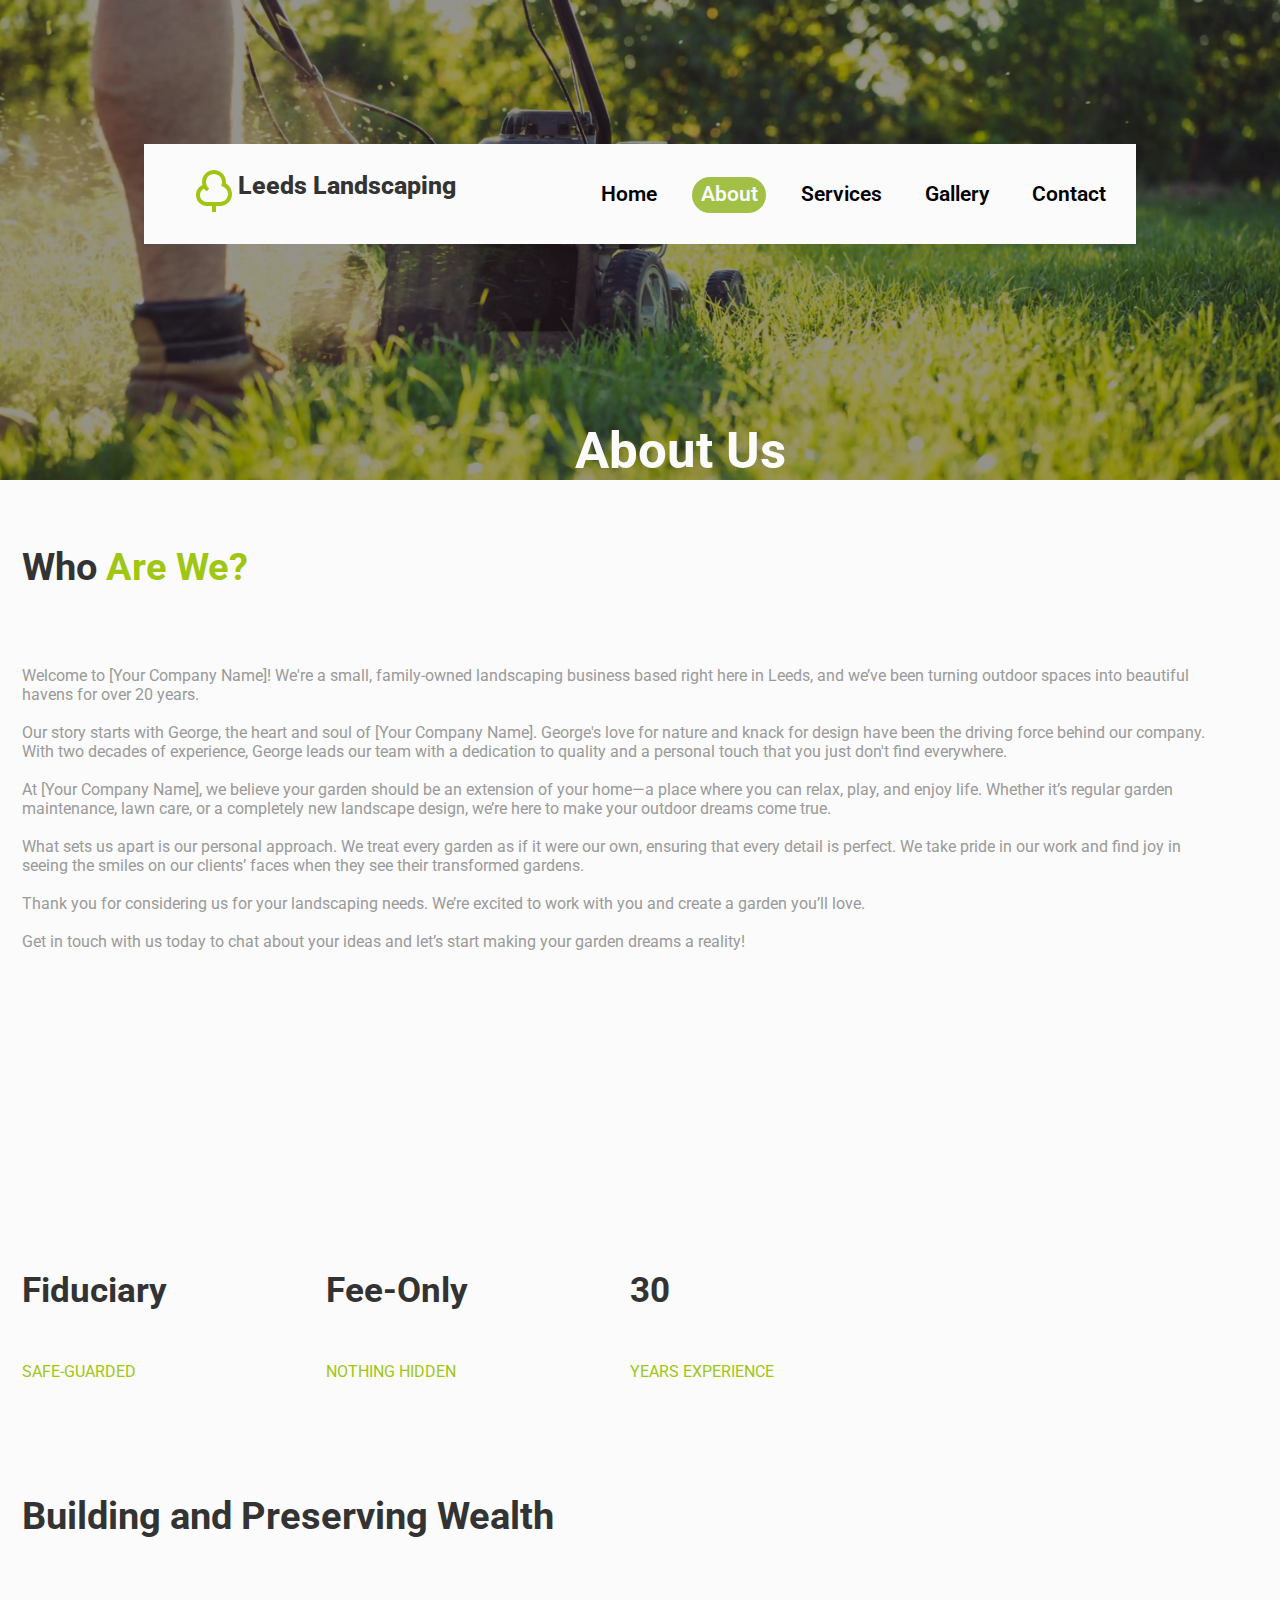
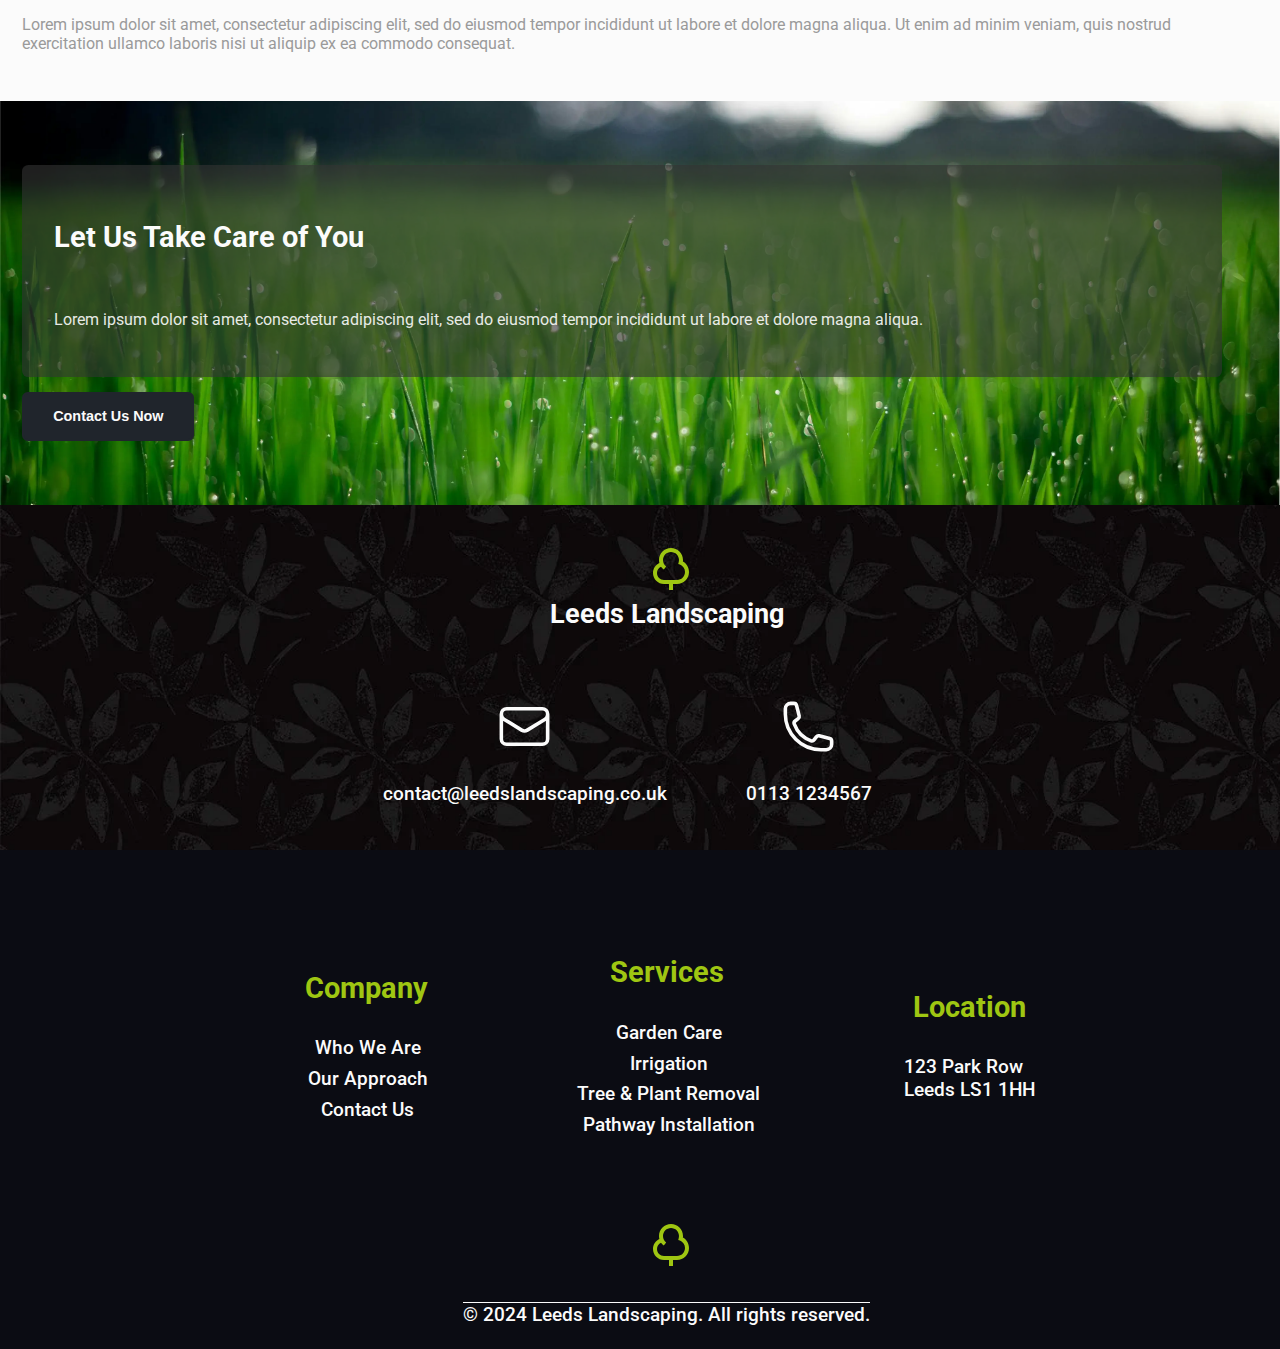
==== about.html @ 2428ceee "Deployed first version of the website" ====
<!DOCTYPE html>
<html lang="en">

<head>
    <meta charset="UTF-8">
    <meta name="viewport" content="width=device-width, initial-scale=1.0">
    <meta name="description" content="Template website for a financial advisor">
    <meta name="keywords" content="">
    <title>Leeds Landscaping - About</title>
    <link rel="preconnect" href="https://fonts.googleapis.com">
    <link rel="preconnect" href="https://fonts.gstatic.com" crossorigin>
    <link href="https://fonts.googleapis.com/css2?family=Roboto:ital,wght@0,100;0,300;0,400;0,500;0,700;0,900;1,100;1,300;1,400;1,500;1,700;1,900&display=swap" rel="stylesheet">
    <link rel="stylesheet" href="./style.css">
    <link href="https://cdn.jsdelivr.net/npm/bootstrap@5.2.2/dist/css/bootstrap.min.css" rel="stylesheet" integrity="sha384-Zenh87qX5JnK2Jl0vWa8Ck2rdkQ2Bzep5IDxbcnCeuOxjzrPF/et3URy9Bv1WTRi" crossorigin="anonymous">
    <link rel="icon" type="image/x-icon" href="/images/favicon.ico"> 
    <script src="nav.js" defer></script>
    <script src="app.js" defer></script>
    <link rel="icon" type="image/png" sizes="32x32" href="/images/favicon-32x32.png">
    <link rel="icon" type="image/png" sizes="16x16" href="/images/favicon-16x16.png">
    <link rel="mask-icon" href="/images/safari-pinned-tab.svg" color="#5bbad5">
    <meta name="msapplication-TileColor" content="#fbfbfb">
    <meta name="theme-color" content="#fbfbfb">
</head>

<body>
    <section class="header-cont-other">
        <header class="primary-header">
            <a href="index.html" class="logo">
                <h1>Leeds Landscaping</h1>
                <span class="logo-icon" role="img" aria-label="Tree Icon"></span>
            </a>
            <button class="mobile-nav-toggle" aria-controls="primary-navigation" aria-expanded="false">
                <span class="nav-toggle-icon"></span>
                <span class="nav-toggle-text">Menu</span>
            </button>

            <nav>
                <ul id="primary-navigation" data-visible="false" class="primary-navigation flex">
                    <li><a href="index.html">Home</a></li>
                    <li class="active"><a href="about.html" class="active-a">About</a></li>
                    <li><a href="services.html">Services</a></li>
                    <li><a href="gallery.html">Gallery</a></li>
                    <li><a href="contact.html">Contact</a></li>
                </ul>
            </nav>
        </header>
        <div class="hero">
            <div class="hero-cont">
                <h1>About Us</h1>
            </div>
        </div>
    </section>

    <main>
        <section class="about">
            <div class="container">
                <div class="main-point">
                    <h2>Who <span class="green">Are We?</span></h2>
                    <p>Welcome to [Your Company Name]! We're a small, family-owned landscaping business based right here in Leeds, and we’ve been turning outdoor spaces into beautiful havens for over 20 years.
                        <br><br>
                        Our story starts with George, the heart and soul of [Your Company Name]. George's love for nature and knack for design have been the driving force behind our company. With two decades of experience, George leads our team with a dedication to quality and a personal touch that you just don't find everywhere.
                        <br><br>
                        At [Your Company Name], we believe your garden should be an extension of your home—a place where you can relax, play, and enjoy life. Whether it’s regular garden maintenance, lawn care, or a completely new landscape design, we’re here to make your outdoor dreams come true.
                        <br><br>
                        What sets us apart is our personal approach. We treat every garden as if it were our own, ensuring that every detail is perfect. We take pride in our work and find joy in seeing the smiles on our clients’ faces when they see their transformed gardens.
                        <br><br>
                        Thank you for considering us for your landscaping needs. We’re excited to work with you and create a garden you’ll love.
                        <br><br>
                        Get in touch with us today to chat about your ideas and let’s start making your garden dreams a reality!</p>
                </div>
            </div>
        </section>
        <section class="points-other">
            <div class="container">
                <div class="point-cont-other">
                    <div class="point">
                        <div class="point-img" id="bank-image">
                            <span role="img" aria-label="Bank Icon"></span>
                        </div>
                        <h3>Fiduciary</h3>
                        <p>SAFE-GUARDED</p>
                    </div>
                    <div class="point">
                        <div class="point-img" id="coin-image">
                            <span role="img" aria-label="Coin Icon"></span>
                        </div>
                        <h3>Fee-Only</h3>
                        <p>NOTHING HIDDEN</p>
                    </div>
                    <div class="point">
                        <div class="point-img" id="shake-image">
                            <span role="img" aria-label="Hand Shake Icon"></span>
                        </div>
                        <h3>30</h3>
                        <p>YEARS EXPERIENCE</p>
                    </div>
                </div>
            </div>
        </section>
        <section class="about">
            <div class="container">
                <div class="main-point">
                    <h2>Building and Preserving Wealth</h2>
                    <p>Lorem ipsum dolor sit amet, consectetur adipiscing elit, sed do eiusmod tempor incididunt ut labore et dolore magna aliqua. 
                        Ut enim ad minim veniam, quis nostrud exercitation ullamco laboris nisi ut aliquip ex ea commodo consequat.</p>
                </div>
            </div>
        </section>
        
        <section class="why-us" id="final-contact">
            <div class="container">
                <div class="why-text" id="final-why">
                    <h2>Let Us Take Care of You</h2>
                    <p>Lorem ipsum dolor sit amet, consectetur adipiscing elit, sed do eiusmod tempor incididunt ut labore et dolore magna aliqua.</p>
                </div>
                <a href="contact.html"><button class="services-button">Contact Us Now</button></a>
            </div>
        </section>
        
    </main>
    <footer>
        <div class="first-footer">
            <a href="index.html" class="footer-logo">
                <span class="logo-icon" role="img" aria-label="Tree Icon"></span>
                <span class="logo-text">Leeds Landscaping</span>
            </a>
            <div class="footer-contact">
                <div class="contact-cont">
                    <div class="contact-image" id="mail-image">
                        <span role="img" aria-label="Mail Icon"></span>
                    </div>
                    <p>contact@leedslandscaping.co.uk</p>
                </div>
                <div class="contact-cont">
                    <div class="contact-image" id="phone-image">
                        <span role="img" aria-label="Phone Icon"></span>
                    </div>
                    <p>0113 1234567</p>
                </div>
            </div>
        </div>
        <div class="second-footer"> 
            <div class="quick-links">
                <ul class="link-cont">
                    <h2>Company</h2>
                    <li><a href="about.html">Who We Are</a></li>
                    <li><a href="services.html">Our Approach</a></li>
                    <li><a href="contact.html">Contact Us</a></li>
                </ul>
                <ul class="link-cont">
                    <h2>Services</h2>
                    <li><a href="services.html">Garden Care</a></li>
                    <li><a href="services.html">Irrigation</a></li>
                    <li><a href="services.html">Tree & Plant Removal</a></li>
                    <li><a href="services.html">Pathway Installation</a></li>
                </ul>
                <ul class="link-cont">
                    <li><h2>Location</h2></li>
                    <li><a href="contact.html">123 Park Row<br>Leeds LS1 1HH<br></a></li>
                </ul>
            </div>
            <span class="logo-icon" role="img" aria-label="Tree Icon"></span>
            <p>© 2024 Leeds Landscaping. All rights reserved.</p>
        </div>
    </footer>

</body>

</html>
---- style.css ----
/* Theme Name: Landscaping */

body {
    font-family: 'Roboto', sans-serif;
    background-color: #fbfbfb;
    color: #333;
    overflow-x: hidden;
    min-height: 100vh;
    padding: 0;
    margin: 0;
    max-width: 100vw;
    overflow-x: hidden;
}

html {
    min-height: 100dvh;
    overflow-x: hidden;
}

li a {
    text-decoration: none;
    color: #000001;
}

li a:hover {
    color: #fbfbfb;
}

p {
    font-size: 1.2em;
    opacity: 0.9;
    color: #333;
}

.grid {
    display: grid;
    gap: var(--gap, 1rem);
}

.green {
    color: #9fc612;
    font-weight: 700;
}

/* Header */

.primary-header {
    height: 100px;
    width: 100%;
    max-width: 992px;
    padding: 0;
    margin: 0;
    font-size: 1.2em;
    display: flex;
    justify-content: space-between;
    background-color: #fbfbfb;
    margin-bottom: 5em;
    position: absolute;
    top: 0;
}

.header-cont,
.header-cont-other {
    height: 30em;
    width: 100%;
    display: flex;
    flex-direction: column;
    justify-content: space-around;
    align-items: center;
    background-image: url(./images/720lawn.webp);
    background-size: cover;
    background-repeat: no-repeat;
    background-position: center;
    position: relative;
}

.header-cont-other {
    background-image: url(./images/720lawn.webp);
    height: 24em;
}

.header-cont h1,
.header-cont-other h1 {
    font-size: 3em;
    font-weight: 700;
    color: #fbfbfb;
    margin-top: 1em;
    text-align: center;
}

.header-bottom {
    position: absolute;
    bottom: -0.5em;
    left: 0;
    width: 100%;
}

.logo {
    position: relative;
    width: 320px;
    height: 100%;
    display: flex;
    flex-direction: row-reverse;
    justify-content: center;
    align-items: center;
    text-decoration: none;
    background-color: #fbfbfb;
    padding-right: 1em;
}

.logo-icon {
    display: block;
    width: 3rem;
    height: 3rem;
    margin-left: 0.4em;
    background: url(./images/tree.svg) no-repeat center;
    background-size: contain;
    margin-bottom: 0.2em;
}

.logo h1 {
    font-size: 22px;
    font-weight: 800;
    color: #333;
    text-align: center;
    margin-top: 1.6em;
    text-decoration: none;
    padding-bottom: 1.4em;
}

.primary-navigation {
    padding: 0;
    margin: 0;
    font-size: 1.1em;
    list-style: none;
    display: flex;
    flex-direction: row;
    align-items: center;
    justify-content: space-between;
    height: 100%;
    width: 100%;
    margin-right: 1em;
}

.primary-navigation a {
    position: relative;
    text-decoration: none;
    font-weight: 600;
    padding: 0.2em 0.4em 0.3em 0.4em;
    margin-right: 1em;
}

.primary-navigation a:hover {
    color: #fbfbfb;
    background-color: #A2C046;
    border-radius: 1.6em;
}

.active-a {
    color: #fbfbfb;
    background-color: #A2C046;
    border-radius: 1.6em;
}

.mobile-nav-toggle {
    display: none;
}

/* Body */

/* Hero */

.upper-text {
    font-size: 1em;
    font-weight: 600;
    text-align: left;
    color: #9fc612;
    opacity: 1;
} 

.hidden {
    opacity: 0;
}

.show {
    opacity: 1;
}

.hero {
    padding: 0 1em;
    width: 100%;
    height: 28em;
    display: flex;
    align-items: center;
    justify-content: center;
    flex-direction: column;
    text-align: center;
    margin-top: 6em;
}

.hero h1 {
    font-size: 2em;
    font-weight: 700;
    color: #fbfbfb;
    margin-top: 1em;
    text-align: left;
}

.hero-cont p {
    font-size: 1em;
    color: #9fc612;
    opacity: 1;
    font-weight: 600;
}

.hero-cont h1 {
    margin: 0;
}

.contact-button,
.services-button {
    background-color: #a2c046;
    color: #fbfbfb;
    padding: 1em 2em;
    border: none;
    border-radius: 0.4em;
    font-size: 0.9em;
    font-weight: 700;
    margin-top: 1em;
    cursor: pointer;
}

.contact-button:hover {
    transform: scale(1.05);
    transition: 0.3s;
}

/* About */

.about,
.points,
.reviews,
.services,
.people,
.points-other {
    background-color: #fbfbfb;
    padding: 2em 1.4em;
}

.container {
    display: flex;
    flex-direction: column;
    max-width: 75em;
}

.about h2 {
    font-size: 1.8em;
    font-weight: 700;
    margin-bottom: 2em;
}

.about p,
.points p {
    font-size: 1em;
    color: #9a9a9a;
    opacity: 1;
}

.services-button {
    background-color: #20252c;
    border: 0.2em solid #20252c;
}

.services-button:hover {
    background-color: #a2c046;
    transition: 0.3s;
}

/* Points */

.points h2 {
    font-size: 1.8em;
    font-weight: 600;
}

.points h3 {
    font-size: 1.4em;
    font-weight: bold;
    margin-top: 0.4em;
    opacity: 1;
    color: #333;
}

.points-other h3 {
    font-size: 2.2em;
    font-weight: bold;
    margin-top: 0.4em;
    opacity: 1;
    color: #333;
}

.points-other p {
    font-size: 1em;
    color: #9fc612;
    opacity: 1;
}

.point,
.point-other {
    display: flex;
    flex-direction: column;
    align-items: left;
    margin: 0;
    width: 100%;
    height: 100%;
    text-align: left;   
}

#main-point {
    border: #d9d9d9 0.3em solid;
    padding: 1em;
}

.point p a {
    color: #A2C046;
    text-decoration: none;
    font-weight: 700;
}
.point p a:after {
    content: '>';
    position: relative;
    left: 6px;
    top: 0;
    transition: 0.2s;
    font-size: 1.3em;
}

.point p a:hover:after {
    left: 2px;
}

.point-img {
    height: 20em;
    width: 100%;
    padding: 2em;
    display: block;
    margin-top: 1em;
    margin-bottom: 1em;
}

#lumber-image {
    background: url(./images/lumber.webp) no-repeat center;
    background-size: cover;
}

#sprinkler-image {
    background: url(./images/sprinkler.webp) no-repeat center;
    background-size: cover;
}

#gardencare-image {
    background: url(./images/garden-care.webp) no-repeat center;
    background-size: cover;
}

/* Reviews */

.reviews {
    --s: 50px; /* control the size*/
    --c1: #ffffff;
    --c2: #e6e6e6;
    
    --c:#0000 79%,var(--c1) 81% 99%,var(--c2) 101% 150%,#0000 0;
    background:
      radial-gradient(var(--s) at 100% 100%,var(--c)),
      radial-gradient(var(--s) at 100% 0   ,var(--c)) calc(3*var(--s)/2) 0,
      radial-gradient(var(--s) at 0    100%,var(--c)) calc(  var(--s)/2) 0,
      radial-gradient(var(--s) at 0    0   ,var(--c)) calc(2*var(--s)) 0,
      repeating-linear-gradient(90deg,
        var(--c1) 0 calc(20%/3),#0000 0 calc(70%/3),
        var(--c1) 0 30%,#0000 0 50%) calc(var(--s)/-5) 0 var(--c2);
    background-size: calc(3*var(--s)) calc(5*var(--s)/2);
    padding: 2em 1.4em;
    display: flex;
}

.review-cont {
    display: flex;
    flex-direction: column;
    gap: 4em;
    width: 100%;
    padding: 3em 0;
}

.review {
    width: 100%;
    min-height: 22em;
    background-color: #fbfbfb;
    border-radius: 0.4em;
    display: flex;
    flex-direction: column;
    justify-content: center;
    padding: 2em;
    position: relative;
}

.review-box {
    border-top: #9fc612 0.16em solid;
    padding-top: 0.5em;
    margin-top: 0.5em;
}

.review p {
    font-size: 1em;
    opacity: 1;
}

.review .speech-mark {
    width: 3em;
    height: 3em;
    background-color: #9fc612;
    position: absolute;
    top: -1.5em;  
    left: 50%;
    transform: translateX(-50%);
    border-radius: 50%;
    display: flex;
    align-items: center;
    justify-content: center;
}

.speech-mark h3 {
    font-size: 4em;
    color: #fbfbfb;
    margin-top: 0.5em;
}

/* Why Choose Us */

.why-us {
    padding: 4em 1.4em;
    display: flex;
    flex-direction: column;
    background: url(./images/grass.webp) no-repeat;
    background-size: cover;
    background-position: center;
}

.why-text {
    padding: 2em;
    border-radius: 0.4em;
    display: flex;
    flex-direction: column;
    gap: 1em;
    color: #fbfbfb;
    background-color: rgba(51, 51, 51, 0.6);
}

.why-text h2 {
    font-size: 1.8em;
    font-weight: 700;
}

.why-text p {
    font-size: 1em;
    font-weight: 400;
    margin-top: 1em;
    color: #fbfbfb;
}

#why-button {
    background-color: rgba(51, 51, 51, 0.6);
    border: rgba(51, 51, 51, 0.2) 0.2em solid;
}

#why-button:hover {
    border: rgba(51, 51, 51, 1) 0.2em solid;
    transition: 0.3s;
}

.button-cont {
    display: flex;
    justify-content: space-evenly;
}

/* Services */

.service-img {
    height: 4em;
    width: 4em;
    padding: 2em;
    display: block;
    margin-top: 1em;
}

.service-cont {
    display: flex;
    flex-direction: column;
    gap: 2em;
}

#point-serv {
    display: flex;
    flex-direction: column;
    align-items: center;
    text-align: center;
    justify-content: center;
    opacity: 1;
    border-bottom: #d9d9d9 0.2em dashed;
}

.services h2 {
    font-size: 1.8em;
    font-weight: 700;
    text-align: center;
    margin: 1em 0;
    padding-bottom: 1em;
    border-bottom: #9fc612 0.1em dashed;
}

.services p {
    font-size: 1em;
    margin-top: 1em;
}

#calendar-image {
    background: url(./images/calendar.svg) no-repeat center;
    background-size: contain;
}

#dashboard-image {
    background: url(./images/dashboard.svg) no-repeat center;
    background-size: contain;
}

#chat-image {
    background: url(./images/chat.svg) no-repeat center;
    background-size: contain;
}

#trophy-image {
    background: url(./images/trophy.svg) no-repeat center;
    background-size: contain;
}

#checkbox-image {
    background: url(./images/checkbox.svg) no-repeat center;
    background-size: cover;
    background-position: center;
}

#leaf-image {
    background: url(./images/leaf-fill.svg) no-repeat center;
    background-size: cover;
    background-position: center;
}

#award-image {
    background: url(./images/award.svg) no-repeat center;
    background-size: cover;
    background-position: center;
    width: 12em;
    height: 6em;
    margin: 1em 0;
}

/* Footer */


.first-footer {
    background-image: url(./images/leaves.webp);
    background-size: cover;
    background-repeat: no-repeat;
    background-position: center;
    min-height: 18em;
    width: 100%;
    padding: 3em 0;
    margin: 0 auto;
    font-size: 1.2em;
    display: flex;
    flex-direction: column;
    align-items: center;
    justify-content: space-around;
    --gap: 3rem;
}

.footer-logo {
    height: 8em;
    min-width: 10em;
    text-decoration: none;
    display: flex;
    align-items: center;
    justify-content: center;
    flex-direction: column;
    padding: 0 1em;
}

.logo-text {
    font-size: 1.4em;
    font-weight: 700;
    color: #fbfbfb;
    margin-top: 0;
}

.footer-contact {
    display: flex;
    flex-direction: column;
    align-items: center;
    gap: 1em;
    padding: 0 1em 1em 1em;
}

.contact-cont {
    display: flex;
    flex-direction: column;
    align-items: center;
    gap: 0.4em;
}

.contact-cont p {
    opacity: 1;
    font-size: 1em;
    color: #fbfbfb;
    font-weight: 500;
}

.contact-image {
    height: 1em;
    width: 1em;
    padding: 1em;
    display: block;
    margin-top: 1em;
    background-color: red;
}

#mail-image {
    background: url(./images/EnvelopeIcon.svg) no-repeat center;
    background-size: contain;
}

#phone-image {
    background: url(./images/PhoneIcon.svg) no-repeat center;
    background-size: contain;
}

.second-footer {
    background-color: #0b0c13;
    min-height: 26em;
    width: 100%;
    padding: 3em 1.4em;
    margin: 0 auto;
    font-size: 1.2em;
    display: flex;
    flex-direction: column;
    align-items: center;
    justify-content: space-around;
    --gap: 3rem;
}

.quick-links {
    display: flex;
    flex-direction: column;
    align-items: center;
    padding: 1em;
    width: 100%;
    max-width: 45em;
    
}

.link-cont {
    display: flex;
    flex-direction: column;
    align-items: center;
    gap: 0.4em;
}

.second-footer h2 {
    font-size: 1.5em;
    font-weight: 700;
    color: #9fc612;
}

.second-footer ul {
    display: flex;
    flex-direction: column;
    list-style: none;
    padding: 0;
}

.second-footer ul li {
    margin-left: 0.2em;
}

.second-footer ul li a {
    font-weight: 500;
    color: #fbfbfb;
    text-decoration: none;
}

.second-footer ul li a:hover {
    color: #9fc612;
}

.second-footer p {
    opacity: 1;
    font-size: 1em;
    color: #fbfbfb;
    font-weight: 500;
    border-top: #fbfbfb 0.1em solid;
}

/* Contact Form */

iframe {
    width: 100%;
    margin-bottom: -1em;
}

.contact-form {
    padding: 2em 2em;
    display: flex;
    align-items: center;
    justify-content: center;
}

.contact-form form {
    width: 100%;
    text-align: center;
}

.input-box .input-field {
    width: 100%;
}

form .input-box {
    margin: 1em 0;
    display: grid;
    grid-template-columns: 1fr;
    gap: 1em;
}

.field .item {
    width: 100%;
    border: #e0e0e0 0.1em solid;
    padding: 0.5em;
    font-size: 1.2em;
    border-radius: 0.4em;
    margin: 0;
    background-color: #e0e0e0;
}

.input-field .item:focus,
.textarea-field .item:focus {
    border-bottom: #a2c046 0.2em solid;
    margin-bottom: -0.1em;
    outline: none;
}

form .textarea-field .item {
    resize: none;
}

.hours-cont {
    display: grid;
    flex-direction: column;
    border: #d9d9d9 0.3em solid;
    padding: 1em;
    margin-bottom: 3em;
    width: 100%;
    max-width: 50em;
    margin: 3em auto;
}

.hours-cont h2 {
    margin-bottom: 0.6em;
}

.hours-cont ul {
    list-style: none;
    padding: 0;
}

.hours-cont li {
    font-size: 1.2em;
    color: #333;
    opacity: 0.9;
    padding: 0.5em 0;
}

.hours,
.hours-last {
    display: flex;
    flex-direction: row;
    justify-content: space-between;
    border-top: #A2C046 0.1em solid;
}

.hours-last {
    border-bottom: #A2C046 0.1em solid;
}

.right {
    text-align: right;
}

#closed {
    background-color: #A2C046;
    color: #fbfbfb;
    opacity: 1;
    padding: 0.2em 1em;
    font-weight: 600;
}

@media (prefers-reduced-motion: no-preference) {
    .hidden {
        transition: all 1s;
    }
}

@media (max-width: 768px) {
    
    .primary-header {
        background-color: #fbfbfb;
        height: 100px;
    }

    .primary-navigation {
        position: absolute;
        inset: 100px 0 0 0;
        display: flex;
        justify-content: space-evenly;
        flex-direction: column;
        padding: 6.9em 0;
        height: 13em;
        width: 80%;
        margin: 0 auto;
        z-index: -1;
        transition: 200ms ease-in-out;
        background-color: #A2C046;
    }

    .primary-navigation[data-visible="true"] {
        transition: 6000ms ease-in-out;
        z-index: 1;
    }

    .primary-navigation li {
        padding: 0.6em 0;
        margin: 0;
        width: 100%;
        border-bottom: #fbfbfb 0.1px solid;
    }

    .active {
        background-color: #fbfbfb;
    }

    .active-a {
        color: #9fc612 !important;
        background-color: #fbfbfb;
        border-radius: 0;
        text-decoration: underline #9fc612 0.1em solid !important; 
        text-underline-offset: 0.3em;
    }

    .active-a:hover {
        background-color: #fbfbfb !important;
    }

    .primary-navigation li a{
        color: #fbfbfb;
        opacity: 1;
        font-size: 0.9em;
        font-weight: 700;
        border-radius: 0;
    }

    .primary-navigation a:after {
        content: '';
        position: absolute;
        width: 0;
        height: 2px;
        left: 5px;
        bottom: -0.1em;
        background-color: #fbfbfb;
        transition: 0.3s;
    }
    
    .primary-navigation a:hover:after {
        width: 100%;
    }

    .mobile-nav-toggle {
        position: absolute;
        z-index: 9999;
        width: 8rem;
        height: 3rem;
        border: 0;
        top: 1.5em;
        right: 3em;
        background-color: #A2C046;
        display: flex;
        align-items: center;
        justify-content: center;
    }

    .nav-toggle-icon {
        display: block;
        z-index: 9999;
        width: 3rem;
        height: 2rem;
        margin-left: 0.2em;
        background: url(./images/menuwhite.svg) no-repeat center;
        background-size: contain;
    }

    .nav-toggle-text {
        color: #fbfbfb;
        font-size: 0.9em;
        font-weight: 700;
        margin-right: 0.8em;
    }

    .nav-toggle-icon[aria-expanded="true"] {
        background: url(./images/xwhite.svg) no-repeat center;
    }

    .header-cont,
    .header-cont-other {
        height: 40em;
        background-image: none;
        transition: 400ms ease-in-out;
    }

    .header-cont[data-nav-open="true"],
    .header-cont-other[data-nav-open="true"] {
        transition: 400ms ease-in-out;
        margin-bottom: 18.6em;
    }

    .hero {
        background-image: url(./images/450lawn.webp);
        background-size: cover;
        background-repeat: no-repeat;
        background-position: center;
        padding: 0;
        margin: 0;
        transition: 400ms ease-in-out;
        position: relative;
    }

    .hero[data-nav-open="true"] {
        transform: translateY(18.6em);
        transition: 400ms ease-in-out;
        margin-top: 3em;
    }
}

@media (max-width: 500px) {
    .hero h1 {
        font-size: 2.4em;
        text-align: center;
    }

    .mobile-nav-toggle {
        right: 1em;
        width: 6em;
    }

    .logo h1 {
        font-size: 18px;
    }

    .logo {
        width:280px;
        padding-right: 3em;
    }
}

@media (min-width: 768px) {
    .first-footer ul {
        flex-direction: row;
        margin-top: 1.5em;
    }

    .point-cont,
    .services-cont,
    .point-cont-other {
        display: grid;
        grid-template-columns: repeat(4, 1fr);
        gap: 1em;
    }

    .contact-form {
        padding: 2em 10em;
        display: flex;
        align-items: center;
        justify-content: center;
    }

    .contact-form form {
        width: 40em;
    }

    .input-box .input-field {
        width: 48.5%;
    }

    form .input-box {
        display: flex;
        justify-content: space-between;
    }

    .hero {
        padding: 5em;
    }

    .hero h1 {
        font-size: 2.6em;
    }

    .hero p {
        font-size: 1.4em;
    }

    .point-img {
        height: 8em;
        width: 100%;
    }
    
    .review-cont {
        display: grid;
        grid-template-columns: repeat(auto-fit, minmax(12em, 1fr));
        justify-content: center;
        gap: 2em;
        width: 100%;
        padding: 3em 0;
    }

    .service-cont {
        display: grid;
        grid-template-columns: repeat(auto-fit, minmax(min(100%/3, max(6em, 100%/4)), 1fr));;
        justify-content: center;
        gap: 2em;
        width: 100%;
        padding: 3em 0;
    }

    #point-serv {
        border: #d9d9d9 0.2em solid;
        padding: 0.4em;
    }

    #point-serv:hover {
        border: #a2c046 0.2em solid;
    }

    .services h2, 
    .reviews h2,
    .about h2 {
        font-size: 2.4em;
        text-align: left;
    }

    .footer-contact {
        display: grid;
        grid-template-columns: repeat(2, minmax(0, 1fr));
        gap: 0;
    }

    .contact-cont {
        min-width: 14em;
    }
    
    .quick-links {
        display: grid;
        grid-template-columns: repeat(auto-fit, minmax(min(100%/3, max(8em, 100%/5)), 1fr));;
        justify-content: center;
        gap: 2em;
        padding: 3em 0;
    }

    .second-footer ul {
        align-items: center;
    }

    .first-footer {
        padding: 0 1.4em;
    }

    .second-footer {
        padding: 0 1.4em;
    }
}

@media (min-width: 992px) {
    .primary-header {
        margin-top: 1em;
        position: relative;
    }

    .header-cont-other .primary-header {
        margin-top: 7.5em;
    }

    .logo h1 {
        font-size: 36px;
        margin-top: 1.4em;
    }

    .hero {
        max-width: 75em;
        margin-right: auto;
        margin-left: auto;
        margin-top: 0;
        margin-bottom: 8em;
    }

    .contact-button {
        padding: 1.4em 2em;
        border: none;
        border-radius: 0.4em;
        font-size: 1.2em;
        margin-top: 2em;
    }

    .hero h1 {
        font-size: 3em;
    }

    .logo h1 {
        font-size: 25px;
    }

    .header-cont {
        height: 55em;
    }

    .header-cont-other {
        height: 30em;
    }
    
    .first-footer {
        font-size: 1.2em;
    }

    .second-footer {
        font-size: 1.2em;
    }
}

@media (min-width: 1200px) {
    .primary-navigation {
        font-size: 1.1em;
    }

    .logo {
        margin: auto 0;
        width: 350px;
    }

    .hero h1 {
        font-size: 3.2em;
    }
}
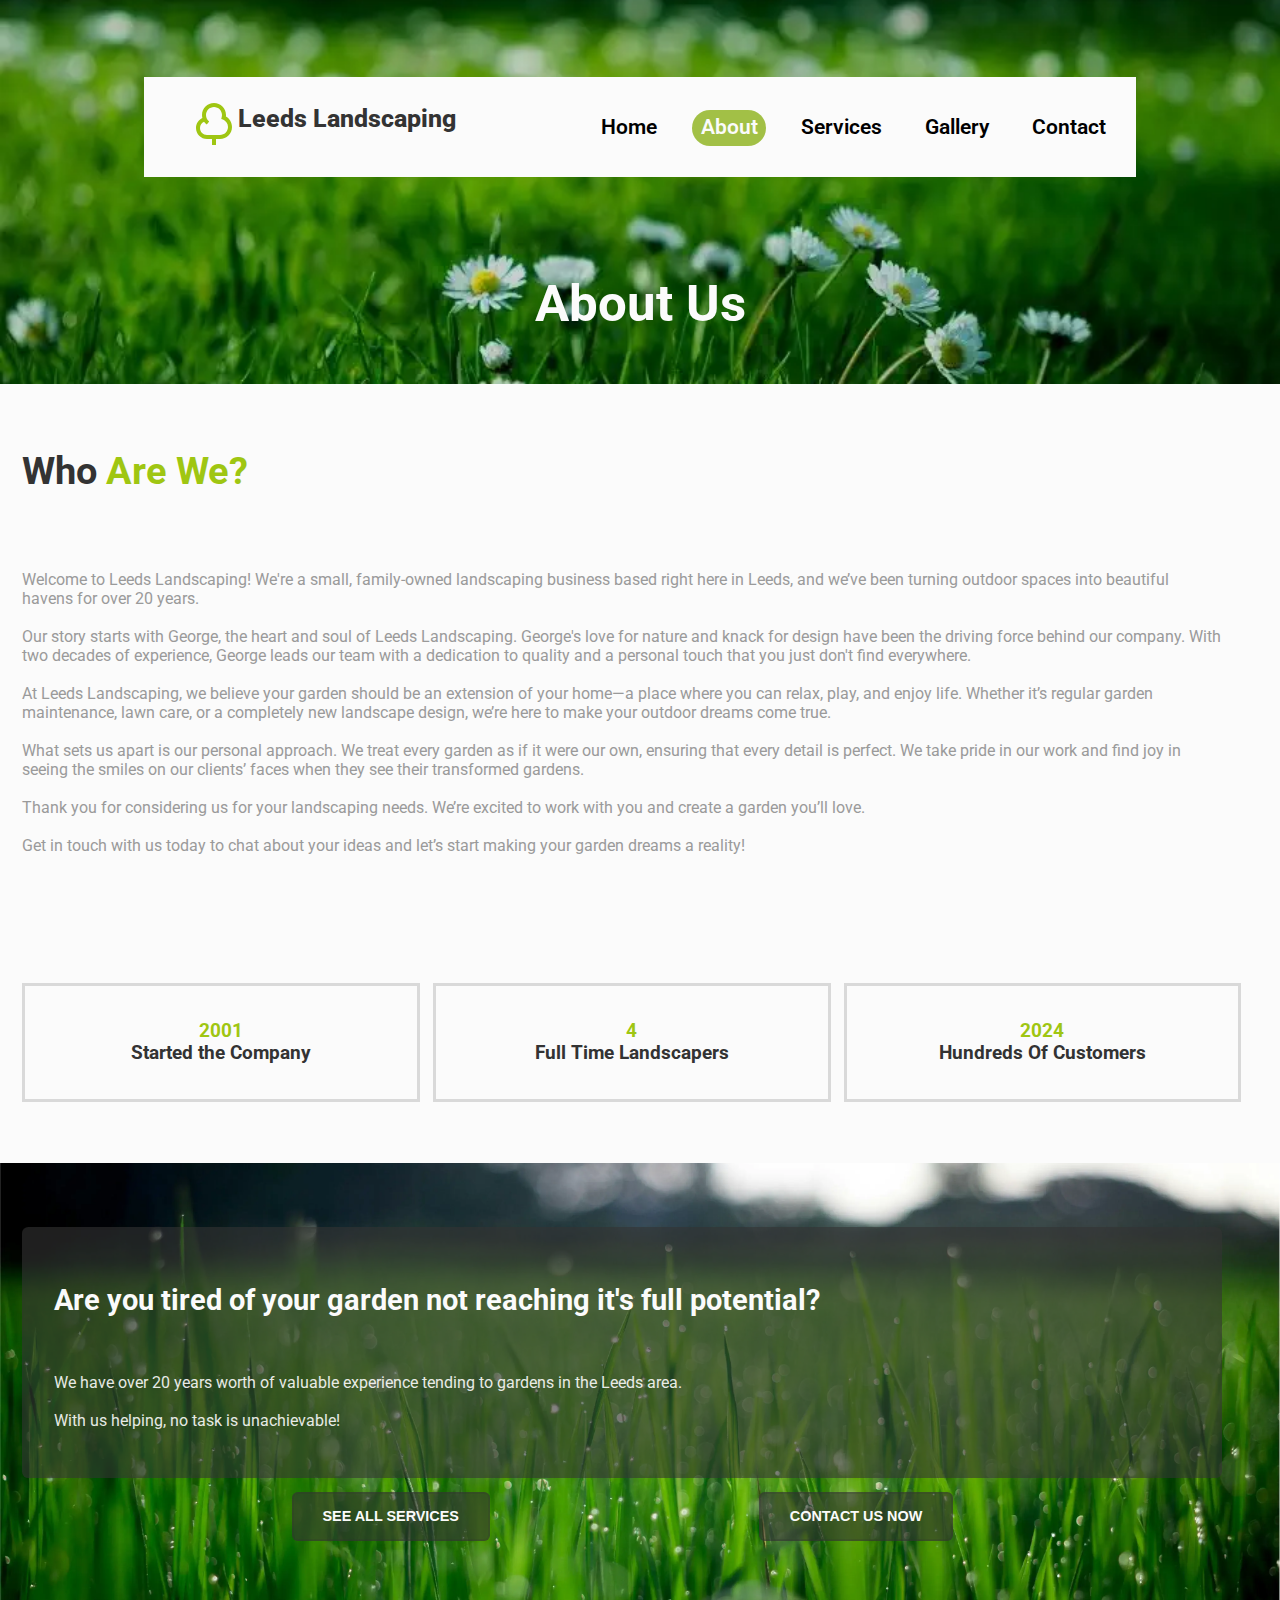
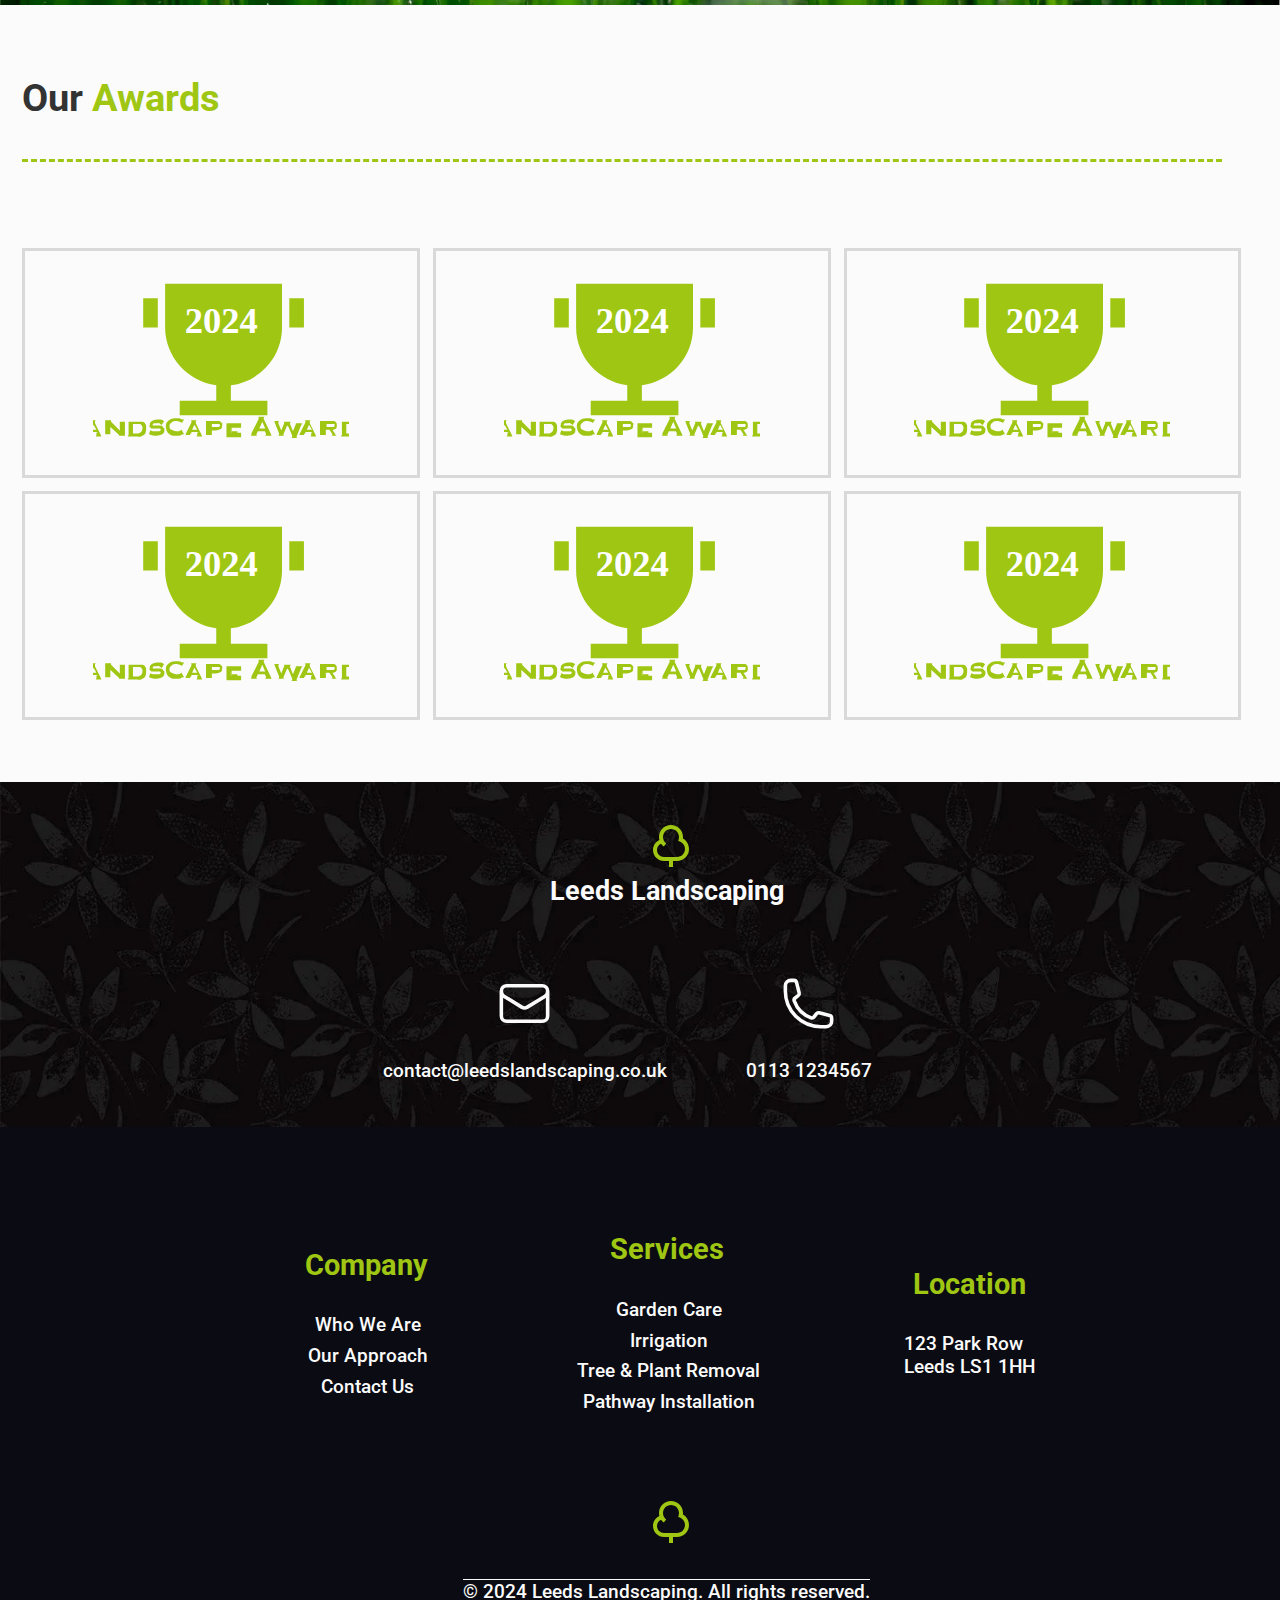
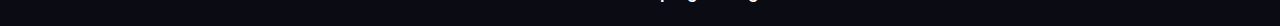
==== commit fecaa935: "Fixed mobile nav bar, added about page." ====
--- a/about.html
+++ b/about.html
@@ -23,8 +23,8 @@
 </head>
 
 <body>
-    <section class="header-cont-other">
-        <header class="primary-header">
+    <section class="header-cont" id="sub-head">
+        <header class="primary-header" id="sub-header">
             <a href="index.html" class="logo">
                 <h1>Leeds Landscaping</h1>
                 <span class="logo-icon" role="img" aria-label="Tree Icon"></span>
@@ -44,7 +44,7 @@
                 </ul>
             </nav>
         </header>
-        <div class="hero">
+        <div class="hero" id="sub-hero">
             <div class="hero-cont">
                 <h1>About Us</h1>
             </div>
@@ -56,11 +56,11 @@
             <div class="container">
                 <div class="main-point">
                     <h2>Who <span class="green">Are We?</span></h2>
-                    <p>Welcome to [Your Company Name]! We're a small, family-owned landscaping business based right here in Leeds, and we’ve been turning outdoor spaces into beautiful havens for over 20 years.
+                    <p>Welcome to Leeds Landscaping! We're a small, family-owned landscaping business based right here in Leeds, and we’ve been turning outdoor spaces into beautiful havens for over 20 years.
                         <br><br>
-                        Our story starts with George, the heart and soul of [Your Company Name]. George's love for nature and knack for design have been the driving force behind our company. With two decades of experience, George leads our team with a dedication to quality and a personal touch that you just don't find everywhere.
+                        Our story starts with George, the heart and soul of Leeds Landscaping. George's love for nature and knack for design have been the driving force behind our company. With two decades of experience, George leads our team with a dedication to quality and a personal touch that you just don't find everywhere.
                         <br><br>
-                        At [Your Company Name], we believe your garden should be an extension of your home—a place where you can relax, play, and enjoy life. Whether it’s regular garden maintenance, lawn care, or a completely new landscape design, we’re here to make your outdoor dreams come true.
+                        At Leeds Landscaping, we believe your garden should be an extension of your home—a place where you can relax, play, and enjoy life. Whether it’s regular garden maintenance, lawn care, or a completely new landscape design, we’re here to make your outdoor dreams come true.
                         <br><br>
                         What sets us apart is our personal approach. We treat every garden as if it were our own, ensuring that every detail is perfect. We take pride in our work and find joy in seeing the smiles on our clients’ faces when they see their transformed gardens.
                         <br><br>
@@ -70,53 +70,73 @@
                 </div>
             </div>
         </section>
-        <section class="points-other">
+        
+        <section class="services">
             <div class="container">
-                <div class="point-cont-other">
-                    <div class="point">
-                        <div class="point-img" id="bank-image">
-                            <span role="img" aria-label="Bank Icon"></span>
-                        </div>
-                        <h3>Fiduciary</h3>
-                        <p>SAFE-GUARDED</p>
+                <div class="service-cont">
+                    <div class="point" id="point-serv">
+                        <h3><span class="green">2001</span><br>Started the Company</h3>
                     </div>
-                    <div class="point">
-                        <div class="point-img" id="coin-image">
-                            <span role="img" aria-label="Coin Icon"></span>
-                        </div>
-                        <h3>Fee-Only</h3>
-                        <p>NOTHING HIDDEN</p>
+                    <div class="point" id="point-serv">
+                        <h3><span class="green">4</span><br>Full Time Landscapers</h3>
                     </div>
-                    <div class="point">
-                        <div class="point-img" id="shake-image">
-                            <span role="img" aria-label="Hand Shake Icon"></span>
-                        </div>
-                        <h3>30</h3>
-                        <p>YEARS EXPERIENCE</p>
+                    <div class="point" id="point-serv">
+                        <h3><span class="green">2024</span><br>Hundreds Of Customers</h3>
                     </div>
                 </div>
             </div>
         </section>
-        <section class="about">
+
+        <section class="why-us">
             <div class="container">
-                <div class="main-point">
-                    <h2>Building and Preserving Wealth</h2>
-                    <p>Lorem ipsum dolor sit amet, consectetur adipiscing elit, sed do eiusmod tempor incididunt ut labore et dolore magna aliqua. 
-                        Ut enim ad minim veniam, quis nostrud exercitation ullamco laboris nisi ut aliquip ex ea commodo consequat.</p>
+                <div class="why-text">
+                    <h2>Are you tired of your garden not reaching it's full potential?</h2>
+                    <p>We have over 20 years worth of valuable experience tending to gardens in the Leeds area.<br><br>With us helping, no task is unachievable!</p>
+                </div>
+                <div class="button-cont">
+                    <a href="services.html"><button class="services-button" id="why-button">SEE ALL SERVICES </button></a>
+                    <a href="contact.html"><button class="services-button" id="why-button">CONTACT US NOW</button></a>
                 </div>
             </div>
         </section>
         
-        <section class="why-us" id="final-contact">
+        <section class="services">
             <div class="container">
-                <div class="why-text" id="final-why">
-                    <h2>Let Us Take Care of You</h2>
-                    <p>Lorem ipsum dolor sit amet, consectetur adipiscing elit, sed do eiusmod tempor incididunt ut labore et dolore magna aliqua.</p>
+                <h2>Our <span class="green">Awards</span></h2>
+                <div class="service-cont">
+                    <div class="point" id="point-serv">
+                        <div class="service-img" id="award-image">
+                            <span role="img" aria-label="Award Icon"></span>
+                        </div>
+                    </div>
+                    <div class="point" id="point-serv">
+                        <div class="service-img" id="award-image">
+                            <span role="img" aria-label="Award Icon"></span>
+                        </div>
+                    </div>
+                    <div class="point" id="point-serv">
+                        <div class="service-img" id="award-image">
+                            <span role="img" aria-label="Award Icon"></span>
+                        </div>
+                    </div>
+                    <div class="point" id="point-serv">
+                        <div class="service-img" id="award-image">
+                            <span role="img" aria-label="Award Icon"></span>
+                        </div>
+                    </div>
+                    <div class="point" id="point-serv">
+                        <div class="service-img" id="award-image">
+                            <span role="img" aria-label="Award Icon"></span>
+                        </div>
+                    </div>
+                    <div class="point" id="point-serv">
+                        <div class="service-img" id="award-image">
+                            <span role="img" aria-label="Award Icon"></span>
+                        </div>
+                    </div>
                 </div>
-                <a href="contact.html"><button class="services-button">Contact Us Now</button></a>
             </div>
-        </section>
-        
+            
     </main>
     <footer>
         <div class="first-footer">
--- a/style.css
+++ b/style.css
@@ -59,8 +59,7 @@
     top: 0;
 }
 
-.header-cont,
-.header-cont-other {
+.header-cont {
     height: 30em;
     width: 100%;
     display: flex;
@@ -74,25 +73,17 @@
     position: relative;
 }
 
-.header-cont-other {
-    background-image: url(./images/720lawn.webp);
+#sub-head {
+    background-image: url(./images/grass2.webp);
     height: 24em;
 }
 
-.header-cont h1,
-.header-cont-other h1 {
+.header-cont h1 {
     font-size: 3em;
     font-weight: 700;
     color: #fbfbfb;
     margin-top: 1em;
     text-align: center;
-}
-
-.header-bottom {
-    position: absolute;
-    bottom: -0.5em;
-    left: 0;
-    width: 100%;
 }
 
 .logo {
@@ -196,6 +187,10 @@
     flex-direction: column;
     text-align: center;
     margin-top: 6em;
+}
+
+#sub-hero {
+    height: 10em;
 }
 
 .hero h1 {
@@ -828,7 +823,7 @@
         position: absolute;
         inset: 100px 0 0 0;
         display: flex;
-        justify-content: space-evenly;
+        justify-content: center;
         flex-direction: column;
         padding: 6.9em 0;
         height: 13em;
@@ -840,7 +835,7 @@
     }
 
     .primary-navigation[data-visible="true"] {
-        transition: 6000ms ease-in-out;
+        transition: 600ms ease-in-out;
         z-index: 1;
     }
 
@@ -848,7 +843,9 @@
         padding: 0.6em 0;
         margin: 0;
         width: 100%;
+        height: 2.8em;
         border-bottom: #fbfbfb 0.1px solid;
+        display: flex;
     }
 
     .active {
@@ -925,15 +922,17 @@
         background: url(./images/xwhite.svg) no-repeat center;
     }
 
-    .header-cont,
-    .header-cont-other {
+    .header-cont{
         height: 40em;
         background-image: none;
         transition: 400ms ease-in-out;
     }
 
-    .header-cont[data-nav-open="true"],
-    .header-cont-other[data-nav-open="true"] {
+    #sub-head {
+        background-image: none;
+    }
+
+    .header-cont[data-nav-open="true"] {
         transition: 400ms ease-in-out;
         margin-bottom: 18.6em;
     }
@@ -949,10 +948,21 @@
         position: relative;
     }
 
+    #sub-hero {
+        background-image: url(./images/grass2.webp);
+        height: 30em;
+        margin-top: 100px;
+    }
+
     .hero[data-nav-open="true"] {
         transform: translateY(18.6em);
         transition: 400ms ease-in-out;
         margin-top: 3em;
+    }
+
+    #sub-hero[data-nav-open="true"] {
+        transform: translateY(18.6em);
+        margin-top: 7em;
     }
 }
 
@@ -1013,6 +1023,10 @@
 
     .hero {
         padding: 5em;
+    }
+
+    #sub-hero {
+        padding: 0;
     }
 
     .hero h1 {
@@ -1099,8 +1113,8 @@
         position: relative;
     }
 
-    .header-cont-other .primary-header {
-        margin-top: 7.5em;
+    #sub-header {
+        margin-top: 4em;
     }
 
     .logo h1 {
@@ -1116,6 +1130,11 @@
         margin-bottom: 8em;
     }
 
+    #sub-hero {
+        margin-bottom: 8em;
+    }
+
+
     .contact-button {
         padding: 1.4em 2em;
         border: none;
